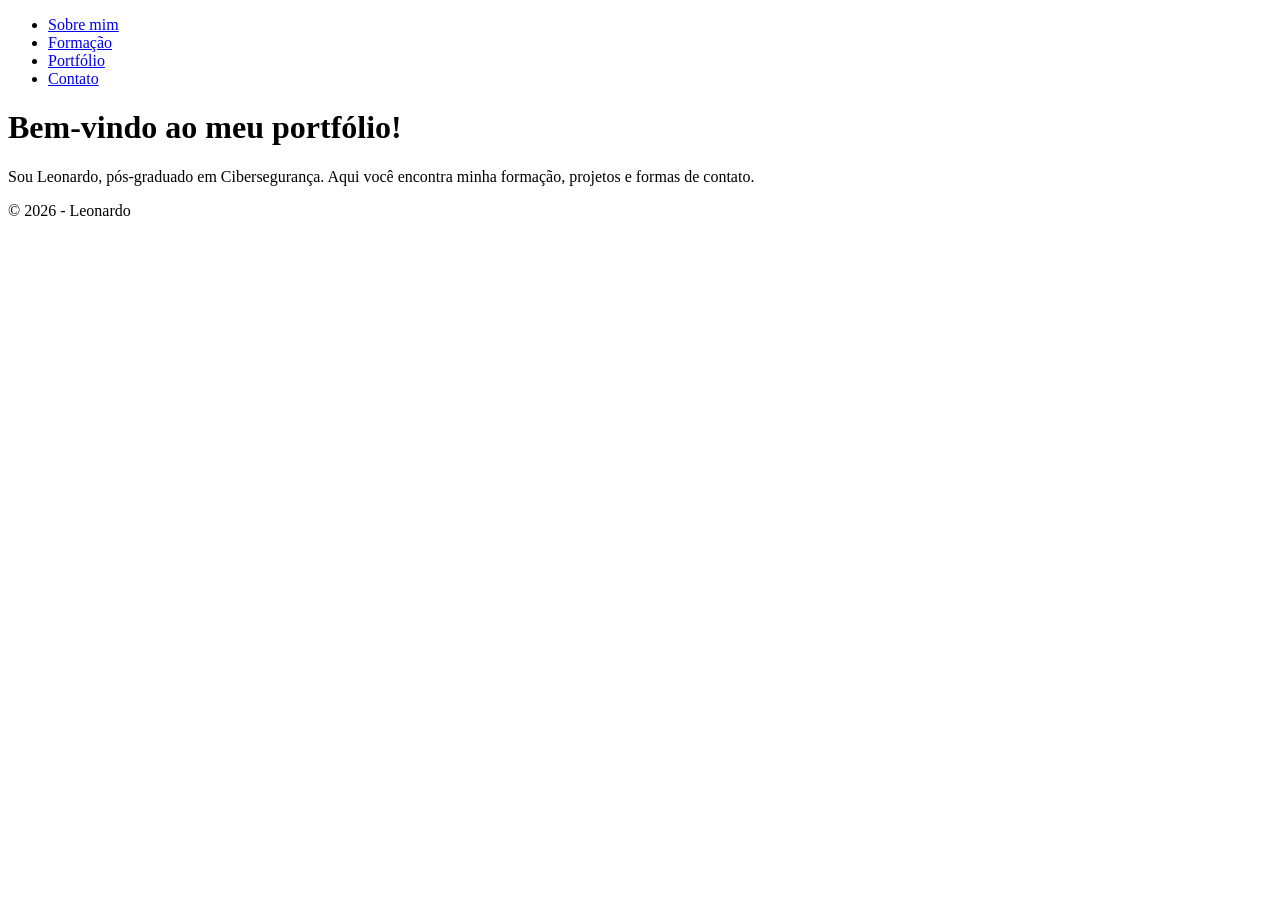
==== index.html @ ea25b0a5 "Create initial HTML structure for portfolio site" ====
<!DOCTYPE html>
<html lang="pt-BR">
<head>
    <meta charset="UTF-8">
    <meta name="viewport" content="width=device-width, initial-scale=1.0">
    <title>Portfólio Leonardo</title>
    <link rel="stylesheet" href="css/style.css">
</head>
<body>
    <header>
        <nav>
            <ul>
                <li><a href="sobre.html">Sobre mim</a></li>
                <li><a href="formacao.html">Formação</a></li>
                <li><a href="portfolio.html">Portfólio</a></li>
                <li><a href="contato.html">Contato</a></li>
            </ul>
        </nav>
    </header>

    <main>
        <h1>Bem-vindo ao meu portfólio!</h1>
        <p>Sou Leonardo, pós-graduado em Cibersegurança. Aqui você encontra minha formação, projetos e formas de contato.</p>
    </main>

    <footer>
        <p>&copy; 2026 - Leonardo</p>
    </footer>
    <script src="js/script.js"></script>
</body>
</html>
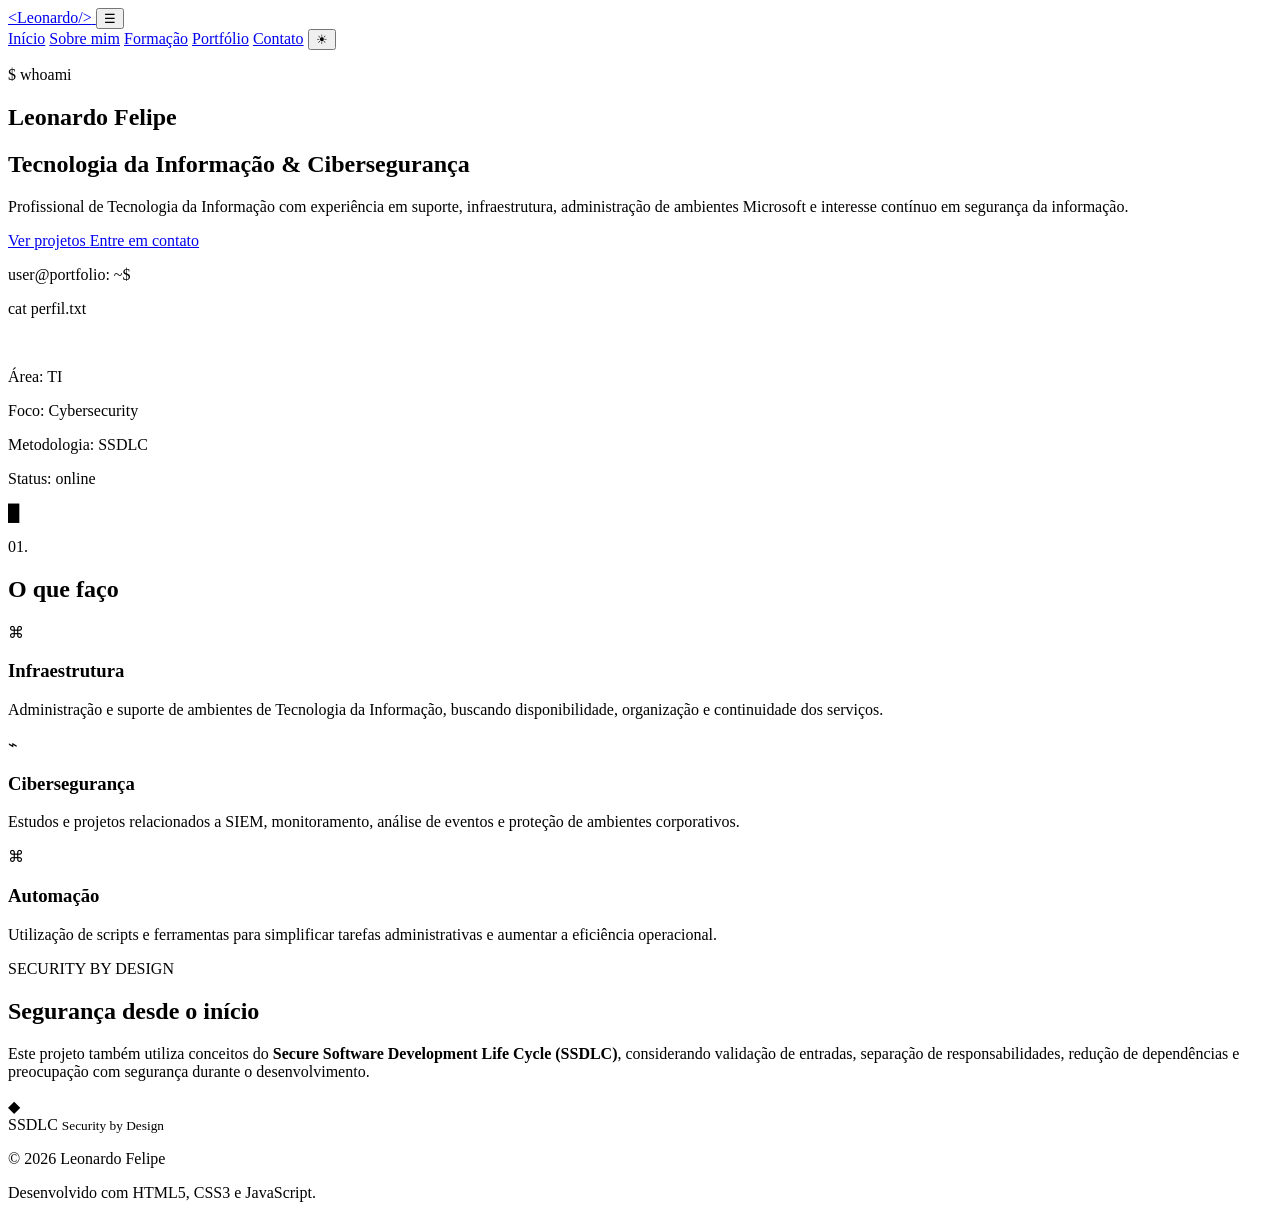
==== commit 5006d960: "Refactor index.html for improved structure and content Updated the title and footer content in index" ====
--- a/index.html
+++ b/index.html
@@ -1,31 +1,250 @@
 <!DOCTYPE html>
 <html lang="pt-BR">
+
 <head>
     <meta charset="UTF-8">
+
+    <!--
+        Configuração para tornar o site responsivo em celulares,
+        tablets e computadores.
+    -->
     <meta name="viewport" content="width=device-width, initial-scale=1.0">
-    <title>Portfólio Leonardo</title>
+
+    <meta name="description"
+        content="Portfólio profissional de Leonardo - Tecnologia da Informação e Cibersegurança">
+
+    <title>Leonardo | Tecnologia & Cibersegurança</title>
+
     <link rel="stylesheet" href="css/style.css">
 </head>
+
 <body>
-    <header>
-        <nav>
-            <ul>
-                <li><a href="sobre.html">Sobre mim</a></li>
-                <li><a href="formacao.html">Formação</a></li>
-                <li><a href="portfolio.html">Portfólio</a></li>
-                <li><a href="contato.html">Contato</a></li>
-            </ul>
-        </nav>
+
+    <!-- Cabeçalho e menu principal -->
+    <header class="header">
+
+        <div class="container nav-container">
+
+            <a href="index.html" class="logo">
+                <span>&lt;</span>Leonardo<span>/&gt;</span>
+            </a>
+
+            <button class="menu-toggle" id="menuToggle" aria-label="Abrir menu">
+                ☰
+            </button>
+
+            <nav class="nav" id="mainNav">
+                <a href="index.html" class="active">Início</a>
+                <a href="sobre.html">Sobre mim</a>
+                <a href="formacao.html">Formação</a>
+                <a href="portfolio.html">Portfólio</a>
+                <a href="contato.html">Contato</a>
+                <button id="themeToggle" class="theme-button" title="Alternar tema">
+                    ☀
+                </button>
+            </nav>
+
+        </div>
+
     </header>
 
     <main>
-        <h1>Bem-vindo ao meu portfólio!</h1>
-        <p>Sou Leonardo, pós-graduado em Cibersegurança. Aqui você encontra minha formação, projetos e formas de contato.</p>
+
+        <!-- Hero principal -->
+        <section class="hero">
+
+            <div class="container hero-content">
+
+                <div class="hero-text">
+
+                    <p class="terminal-text">
+                        <span>$</span> whoami
+                    </p>
+
+                    <h1>
+                        Leonardo Felipe
+                    </h1>
+
+                    <h2>
+                        Tecnologia da Informação
+                        <span class="highlight">&</span>
+                        Cibersegurança
+                    </h2>
+
+                    <p class="hero-description">
+                        Profissional de Tecnologia da Informação com experiência
+                        em suporte, infraestrutura, administração de ambientes
+                        Microsoft e interesse contínuo em segurança da informação.
+                    </p>
+
+                    <div class="hero-buttons">
+                        <a href="portfolio.html" class="btn btn-primary">
+                            Ver projetos
+                        </a>
+
+                        <a href="contato.html" class="btn btn-secondary">
+                            Entre em contato
+                        </a>
+                    </div>
+
+                </div>
+
+                <!-- Elemento visual inspirado em terminal -->
+                <div class="terminal-card">
+
+                    <div class="terminal-header">
+                        <span></span>
+                        <span></span>
+                        <span></span>
+                    </div>
+
+                    <div class="terminal-body">
+
+                        <p>
+                            <span class="code-green">user</span>@portfolio:
+                            <span class="code-blue">~</span>$
+                        </p>
+
+                        <p>cat perfil.txt</p>
+
+                        <br>
+
+                        <p>
+                            Área: <span class="code-blue">TI</span>
+                        </p>
+
+                        <p>
+                            Foco: <span class="code-blue">Cybersecurity</span>
+                        </p>
+
+                        <p>
+                            Metodologia:
+                            <span class="code-green">SSDLС</span>
+                        </p>
+
+                        <p>
+                            Status:
+                            <span class="code-green">online</span>
+                        </p>
+
+                        <p class="cursor">
+                            █
+                        </p>
+
+                    </div>
+
+                </div>
+
+            </div>
+
+        </section>
+
+        <!-- Resumo profissional -->
+        <section class="section">
+
+            <div class="container">
+
+                <div class="section-title">
+                    <span>01.</span>
+                    <h2>O que faço</h2>
+                </div>
+
+                <div class="cards three-columns">
+
+                    <article class="info-card">
+                        <div class="card-icon">⌘</div>
+
+                        <h3>Infraestrutura</h3>
+
+                        <p>
+                            Administração e suporte de ambientes de Tecnologia
+                            da Informação, buscando disponibilidade,
+                            organização e continuidade dos serviços.
+                        </p>
+                    </article>
+
+                    <article class="info-card">
+                        <div class="card-icon">⌁</div>
+
+                        <h3>Cibersegurança</h3>
+
+                        <p>
+                            Estudos e projetos relacionados a SIEM,
+                            monitoramento, análise de eventos e proteção
+                            de ambientes corporativos.
+                        </p>
+                    </article>
+
+                    <article class="info-card">
+                        <div class="card-icon">⌘</div>
+
+                        <h3>Automação</h3>
+
+                        <p>
+                            Utilização de scripts e ferramentas para
+                            simplificar tarefas administrativas e aumentar
+                            a eficiência operacional.
+                        </p>
+                    </article>
+
+                </div>
+
+            </div>
+
+        </section>
+
+        <!-- Conceito de segurança -->
+        <section class="security-section">
+
+            <div class="container security-content">
+
+                <div>
+                    <span class="section-label">SECURITY BY DESIGN</span>
+
+                    <h2>
+                        Segurança desde o início
+                    </h2>
+
+                    <p>
+                        Este projeto também utiliza conceitos do
+                        <strong>Secure Software Development Life Cycle
+                        (SSDLС)</strong>, considerando validação de entradas,
+                        separação de responsabilidades, redução de
+                        dependências e preocupação com segurança durante
+                        o desenvolvimento.
+                    </p>
+                </div>
+
+                <div class="security-badge">
+                    <div class="shield">◆</div>
+                    <span>SSDLС</span>
+                    <small>Security by Design</small>
+                </div>
+
+            </div>
+
+        </section>
+
     </main>
 
-    <footer>
-        <p>&copy; 2026 - Leonardo</p>
+    <footer class="footer">
+
+        <div class="container footer-content">
+
+            <p>
+                © 2026 Leonardo Felipe
+            </p>
+
+            <p>
+                Desenvolvido com HTML5, CSS3 e JavaScript.
+            </p>
+
+        </div>
+
     </footer>
+
     <script src="js/script.js"></script>
+
 </body>
+
 </html>
